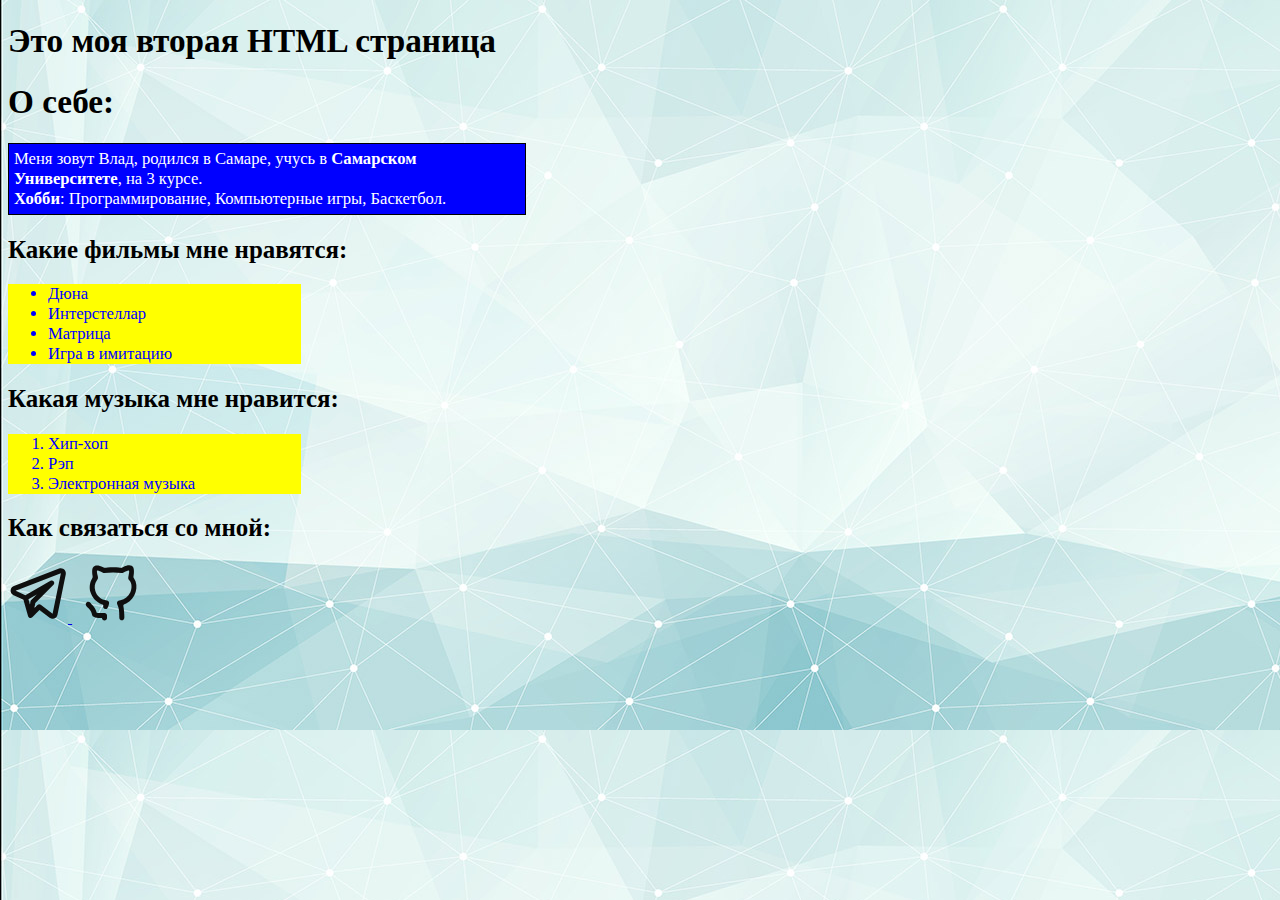
==== lab/index.html @ a8e901b8 "some fix" ====
<!DOCTYPE html>
<html lang="ru">
    <head>
        <meta charset="UTF-8">
        <title>Лабораторная работа 1</title>
    </head>
    <body style="font-size: 1.3vw;
                background-image: url(img/back.jpg);">
        <h1>
            Это моя вторая HTML страница
        </h1>
        <h1>
            О себе:
        </h1>
        <p style="color: white;
              background-color: blue;
              padding: 5px;
              border: 1px solid black;
              width: 40%;">
            Меня зовут Влад, родился в Самаре, учусь в <b>Самарском Университете</b>, на 3 курсе.<br>
            <strong>Хобби</strong>: Программирование, Компьютерные игры, Баскетбол.
        </p>

        <h2>
            Какие фильмы мне нравятся:
        </h2>
        <ul style="color: blue;
                background-color: yellow;
                width: 20%;
                margin-bottom: 10px;">
            <li>Дюна</li>
            <li>Интерстеллар</li>
            <li>Матрица</li>
            <li>Игра в имитацию</li>
        </ul>

        <h2>
            Какая музыка мне нравится:
        </h2>
        <ol style="color: blue;
                background-color: yellow;
                width: 20%;
                margin-bottom: 10px;">
            <li>Хип-хоп</li>
            <li>Рэп</li>
            <li>Электронная музыка</li>
        </ol>

        <h2>Как связаться со мной:</h2>
        <a href="https://t.me/Darowiin" style="margin-right: 10px;">
            <img src="img/telegram.svg" width="60" alt="Telegram">
        </a>
        <a href="https://github.com/Darowiin">
            <img src="img/github.svg" width="60" alt="Github">
        </a>
    </body>
</html>
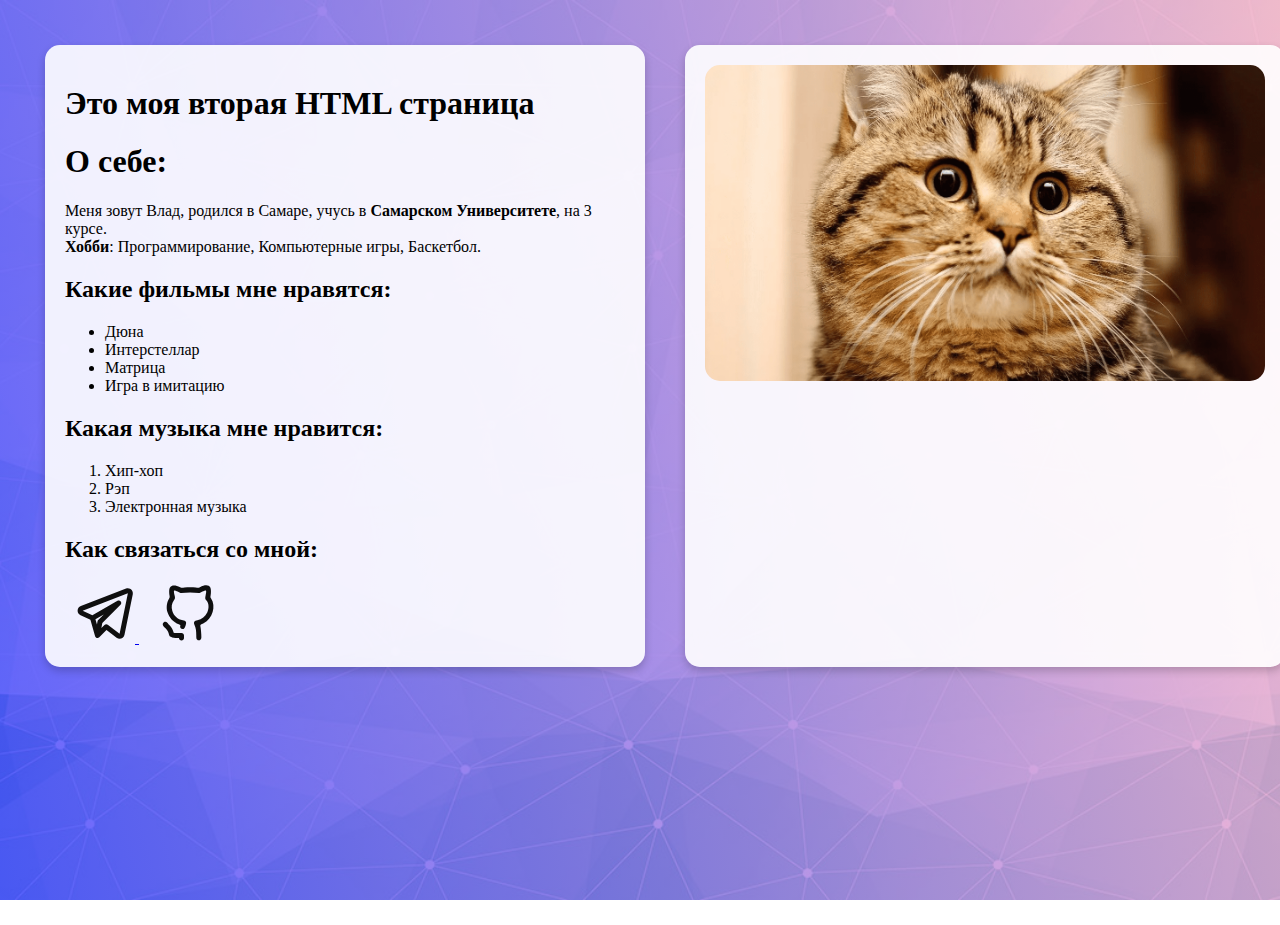
==== commit eb80bf7e: "mb done second lab" ====
--- a/lab/index.html
+++ b/lab/index.html
@@ -3,55 +3,53 @@
     <head>
         <meta charset="UTF-8">
         <title>Лабораторная работа 1</title>
+        <link rel="stylesheet" href="css/style.css">
     </head>
-    <body style="font-size: 1.3vw;
-                background-image: url(img/back.jpg);">
-        <h1>
-            Это моя вторая HTML страница
-        </h1>
-        <h1>
-            О себе:
-        </h1>
-        <p style="color: white;
-              background-color: blue;
-              padding: 5px;
-              border: 1px solid black;
-              width: 40%;">
-            Меня зовут Влад, родился в Самаре, учусь в <b>Самарском Университете</b>, на 3 курсе.<br>
-            <strong>Хобби</strong>: Программирование, Компьютерные игры, Баскетбол.
-        </p>
+    <body>
+        <div class="content">
+            <div class="content-left">
+                <h1>
+                    Это моя вторая HTML страница
+                </h1>
+                <h1>
+                    О себе:
+                </h1>
+                <p>
+                    Меня зовут Влад, родился в Самаре, учусь в <b>Самарском Университете</b>, на 3 курсе.<br>
+                    <strong>Хобби</strong>: Программирование, Компьютерные игры, Баскетбол.
+                </p>
 
-        <h2>
-            Какие фильмы мне нравятся:
-        </h2>
-        <ul style="color: blue;
-                background-color: yellow;
-                width: 20%;
-                margin-bottom: 10px;">
-            <li>Дюна</li>
-            <li>Интерстеллар</li>
-            <li>Матрица</li>
-            <li>Игра в имитацию</li>
-        </ul>
+                <h2>
+                    Какие фильмы мне нравятся:
+                </h2>
+                <ul>
+                    <li>Дюна</li>
+                    <li>Интерстеллар</li>
+                    <li>Матрица</li>
+                    <li>Игра в имитацию</li>
+                </ul>
 
-        <h2>
-            Какая музыка мне нравится:
-        </h2>
-        <ol style="color: blue;
-                background-color: yellow;
-                width: 20%;
-                margin-bottom: 10px;">
-            <li>Хип-хоп</li>
-            <li>Рэп</li>
-            <li>Электронная музыка</li>
-        </ol>
+                <h2>
+                    Какая музыка мне нравится:
+                </h2>
+                <ol>
+                    <li>Хип-хоп</li>
+                    <li>Рэп</li>
+                    <li>Электронная музыка</li>
+                </ol>
 
-        <h2>Как связаться со мной:</h2>
-        <a href="https://t.me/Darowiin" style="margin-right: 10px;">
-            <img src="img/telegram.svg" width="60" alt="Telegram">
-        </a>
-        <a href="https://github.com/Darowiin">
-            <img src="img/github.svg" width="60" alt="Github">
-        </a>
+                <h2>Как связаться со мной:</h2>
+                <a href="https://t.me/Darowiin">
+                    <img src="img/telegram.svg" width="60px" alt="Telegram">
+                </a>
+                <a href="https://github.com/Darowiin">
+                    <img src="img/github.svg" width="60px" alt="Github">
+                </a>
+            </div>
+            
+            <div class="content-right">
+                <img src="img/cat.png" alt="Котик">
+            </div>
+        </div>
     </body>
 </html>--- a/lab/css/style.css
+++ b/lab/css/style.css
@@ -0,0 +1,49 @@
+body, html {
+    margin: 0;
+    padding: 0;
+    width: 100%;
+    height: 100%;
+    font-size: 1em;
+
+    background-image: linear-gradient(75deg, rgba(0, 0, 255, 0.6), rgba(255, 150, 180, 0.6)), url('../img/back.jpg');
+    background-position: center;
+    background-attachment: fixed;
+    background-size: cover;
+}
+
+.content {
+    display: flex;
+    width: 100%;
+    margin: 25px;
+}
+
+.content-left, .content-right {
+    width: 45%;
+    background-color: rgba(255, 255, 255, 0.9);
+    margin: 20px;
+    padding: 20px;
+    border-radius: 15px;
+    box-shadow: 0 4px 8px rgba(0, 0, 0, 0.2);
+}
+
+.content-left h1, .content-left h2, .content-left p {
+    margin-top: 20px;
+}
+
+ul, ol {
+    width: auto;
+    margin-bottom: 10px;
+}
+
+a {
+    margin: 10px;
+}
+.content-left>a:first-child {
+    margin-right: 10px;
+}
+.content-right>img {
+    max-width: 100%;
+    height: auto;
+    border-radius: 15px;
+    text-align: center;
+}
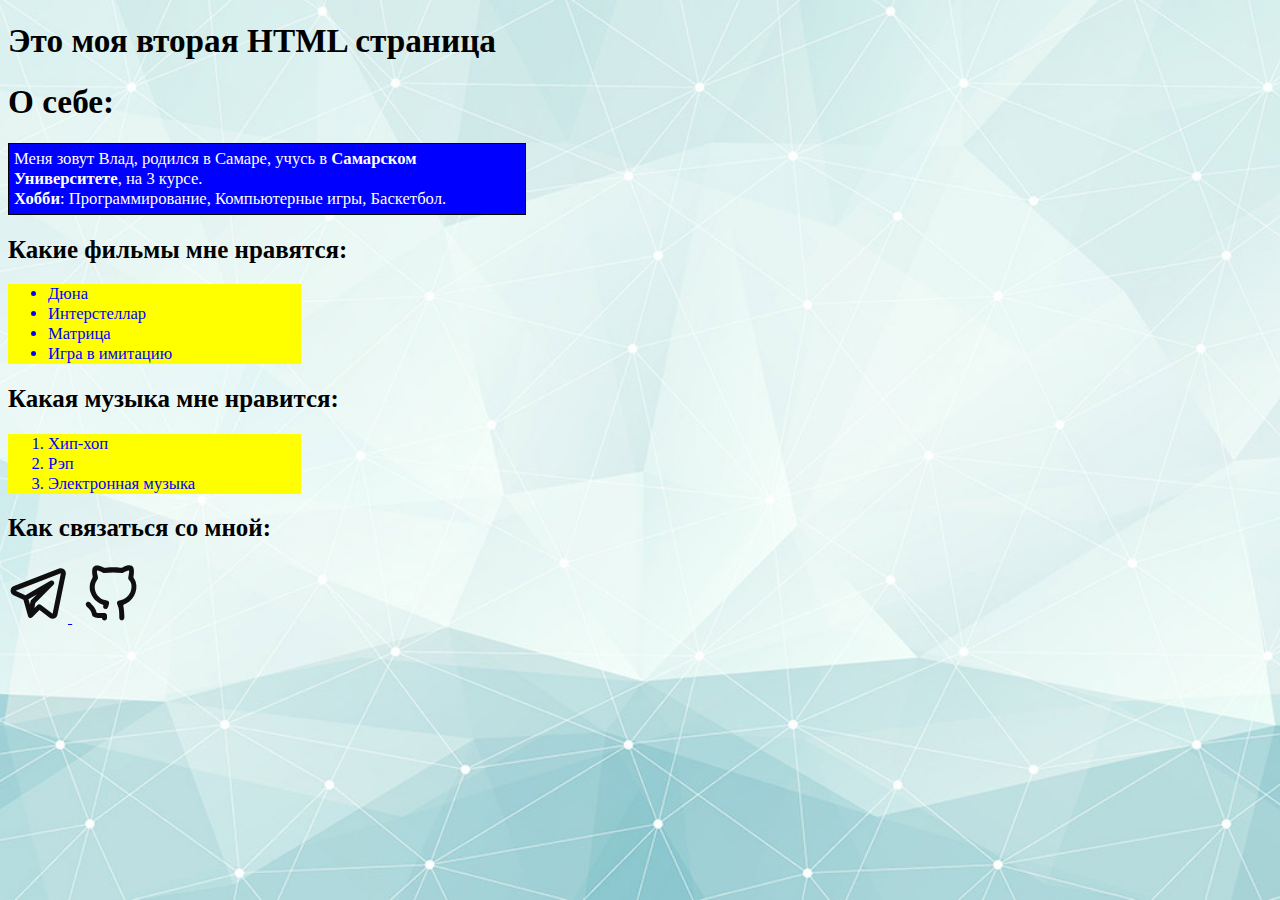
==== commit 701c0a45: "last fixes" ====
--- a/lab/index.html
+++ b/lab/index.html
@@ -3,53 +3,59 @@
     <head>
         <meta charset="UTF-8">
         <title>Лабораторная работа 1</title>
-        <link rel="stylesheet" href="css/style.css">
     </head>
-    <body>
-        <div class="content">
-            <div class="content-left">
-                <h1>
-                    Это моя вторая HTML страница
-                </h1>
-                <h1>
-                    О себе:
-                </h1>
-                <p>
-                    Меня зовут Влад, родился в Самаре, учусь в <b>Самарском Университете</b>, на 3 курсе.<br>
-                    <strong>Хобби</strong>: Программирование, Компьютерные игры, Баскетбол.
-                </p>
+    <body style="font-size: 1.3vw;
+                background-image: url(img/back.jpg);
+                background-repeat: no-repeat;
+                background-position: center;
+                background-attachment: fixed;
+                background-size: cover;">
+        <h1>
+            Это моя вторая HTML страница
+        </h1>
+        <h1>
+            О себе:
+        </h1>
+        <p style="color: white;
+              background-color: blue;
+              padding: 5px;
+              border: 1px solid black;
+              width: 40%;">
+            Меня зовут Влад, родился в Самаре, учусь в <b>Самарском Университете</b>, на 3 курсе.<br>
+            <strong>Хобби</strong>: Программирование, Компьютерные игры, Баскетбол.
+        </p>
 
-                <h2>
-                    Какие фильмы мне нравятся:
-                </h2>
-                <ul>
-                    <li>Дюна</li>
-                    <li>Интерстеллар</li>
-                    <li>Матрица</li>
-                    <li>Игра в имитацию</li>
-                </ul>
+        <h2>
+            Какие фильмы мне нравятся:
+        </h2>
+        <ul style="color: blue;
+                background-color: yellow;
+                width: 20%;
+                margin-bottom: 10px;">
+            <li>Дюна</li>
+            <li>Интерстеллар</li>
+            <li>Матрица</li>
+            <li>Игра в имитацию</li>
+        </ul>
 
-                <h2>
-                    Какая музыка мне нравится:
-                </h2>
-                <ol>
-                    <li>Хип-хоп</li>
-                    <li>Рэп</li>
-                    <li>Электронная музыка</li>
-                </ol>
+        <h2>
+            Какая музыка мне нравится:
+        </h2>
+        <ol style="color: blue;
+                background-color: yellow;
+                width: 20%;
+                margin-bottom: 10px;">
+            <li>Хип-хоп</li>
+            <li>Рэп</li>
+            <li>Электронная музыка</li>
+        </ol>
 
-                <h2>Как связаться со мной:</h2>
-                <a href="https://t.me/Darowiin">
-                    <img src="img/telegram.svg" width="60px" alt="Telegram">
-                </a>
-                <a href="https://github.com/Darowiin">
-                    <img src="img/github.svg" width="60px" alt="Github">
-                </a>
-            </div>
-            
-            <div class="content-right">
-                <img src="img/cat.png" alt="Котик">
-            </div>
-        </div>
+        <h2>Как связаться со мной:</h2>
+        <a href="https://t.me/Darowiin" style="margin-right: 10px;">
+            <img src="img/telegram.svg" width="60" alt="Telegram">
+        </a>
+        <a href="https://github.com/Darowiin">
+            <img src="img/github.svg" width="60" alt="Github">
+        </a>
     </body>
 </html>